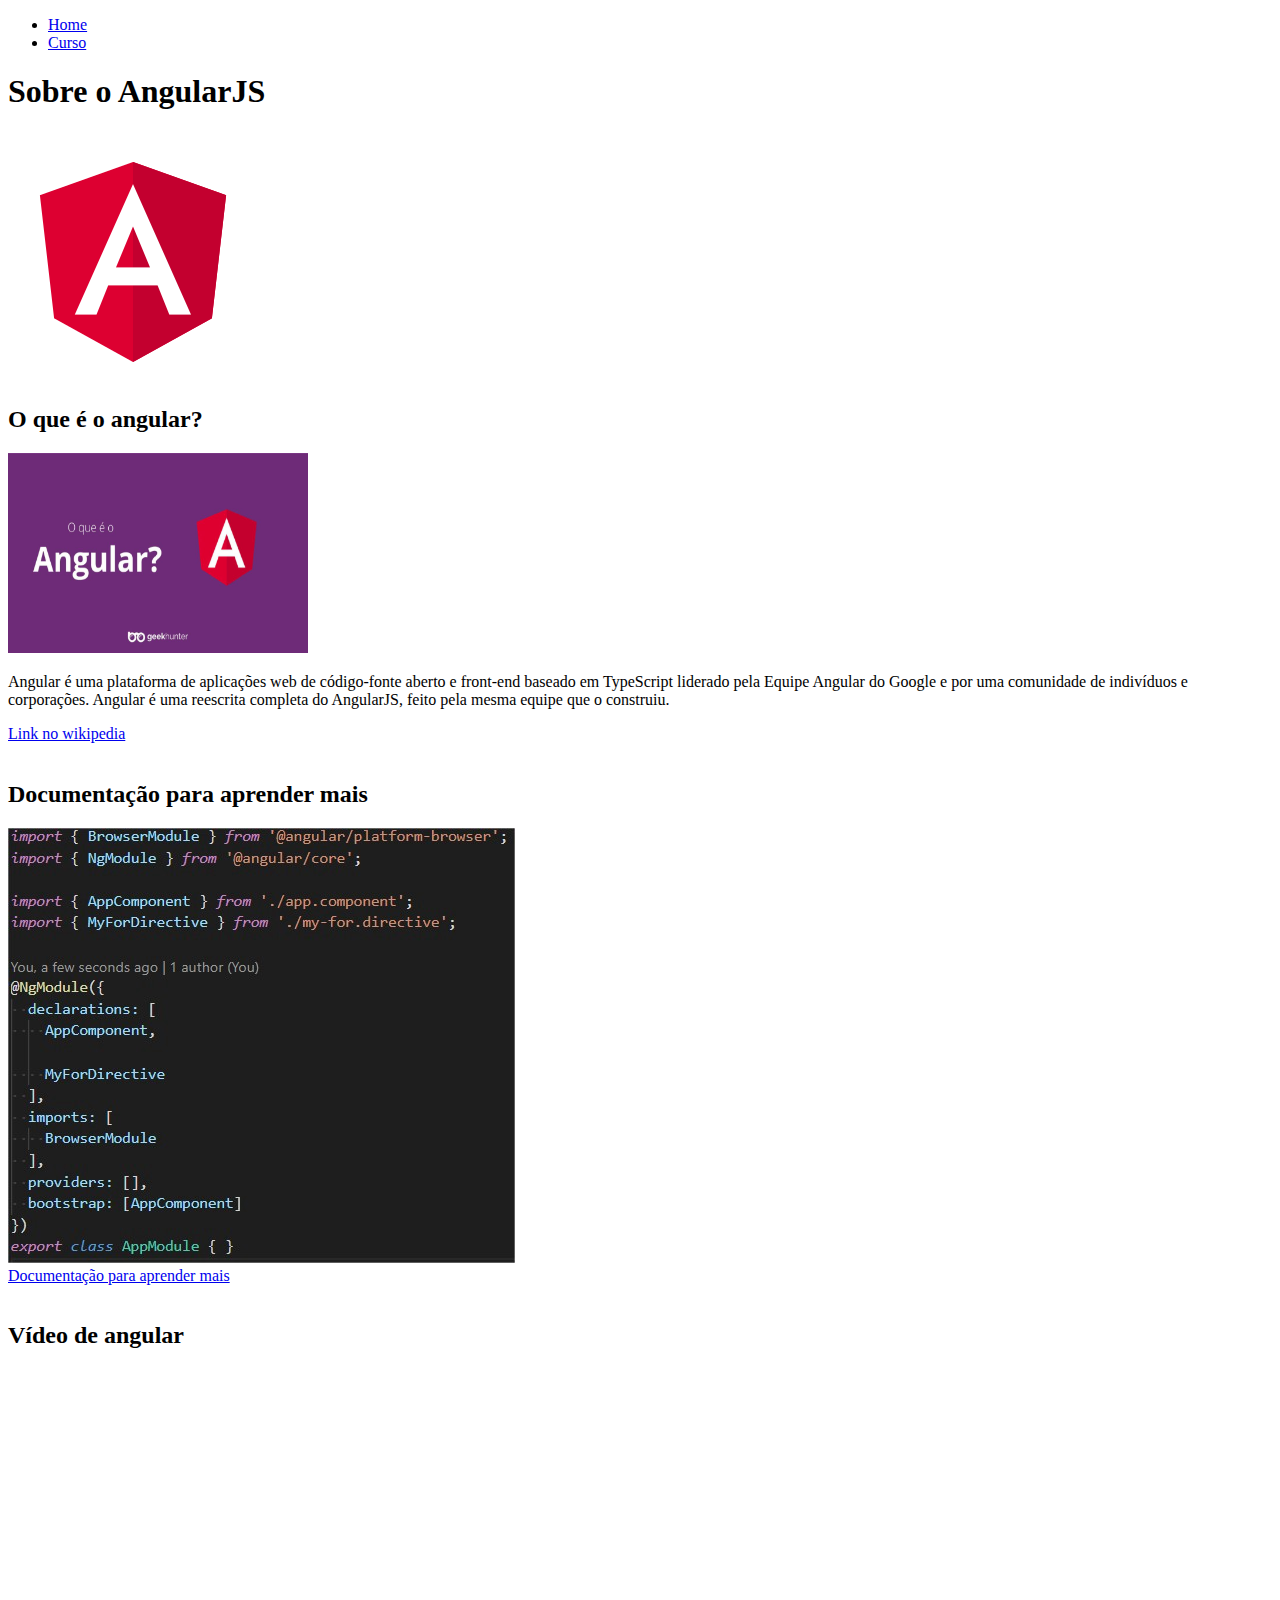
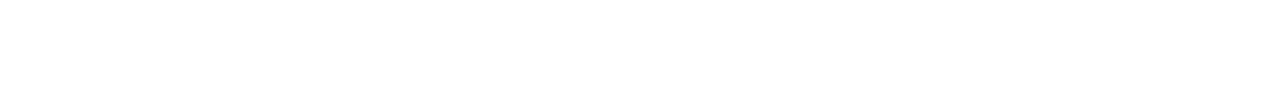
==== index.html @ ec2e1998 "Fundamentos-web HTML" ====
<!DOCTYPE html>
<html lang="pt-br">
<head>
    <meta charset="UTF-8">
    <meta http-equiv="X-UA-Compatible" content="IE=edge">
    <meta name="viewport" content="width=device-width, initial-scale=1.0">
    <title>Aprendendo angular </title>
</head>
<body>
    <ul>
        <li>
            <a href="index.html">Home</a>
        </li>
        <li>
            <a href="curso.html">Curso</a>
        </li>
    </ul>

    <h1>Sobre o AngularJS</h1>
    <img src="assets/img/Angular.png" alt="Logo do AngularJS">
    <br>
    <h2>O que é o angular?</h2>
    <img src="assets/img/o-que-e-o-angular.jpg" alt="O que é o AngularJS" width="300" height="200">
    <p>
        Angular é uma plataforma de aplicações web de código-fonte aberto e front-end baseado em TypeScript liderado pela Equipe Angular do Google e por uma comunidade de indivíduos e corporações. Angular é uma reescrita completa do AngularJS, feito pela mesma equipe que o construiu.
    </p>
    <a href="https://pt.wikipedia.org/wiki/Angular_(framework)">Link no wikipedia</a>
    <br>
    <br>

    <h2>Documentação para aprender mais</h2>
    <img src="assets/img/codigoangular.jpeg" alt="">
    <br>
    <a href="https://angular.io/docs">Documentação para aprender mais</a>
    <br>
    <br>
    <h2>Vídeo de angular</h2>
    <iframe 
    width="560" 
    height="315"
    src="https://www.youtube.com/embed/YX0y1FMlb8I" title="YouTube video player" 
    frameborder="0" 
    allow="accelerometer; autoplay; clipboard-write; encrypted-media; gyroscope; picture-in-picture" allowfullscreen> 
    </iframe>
</body>
</html>
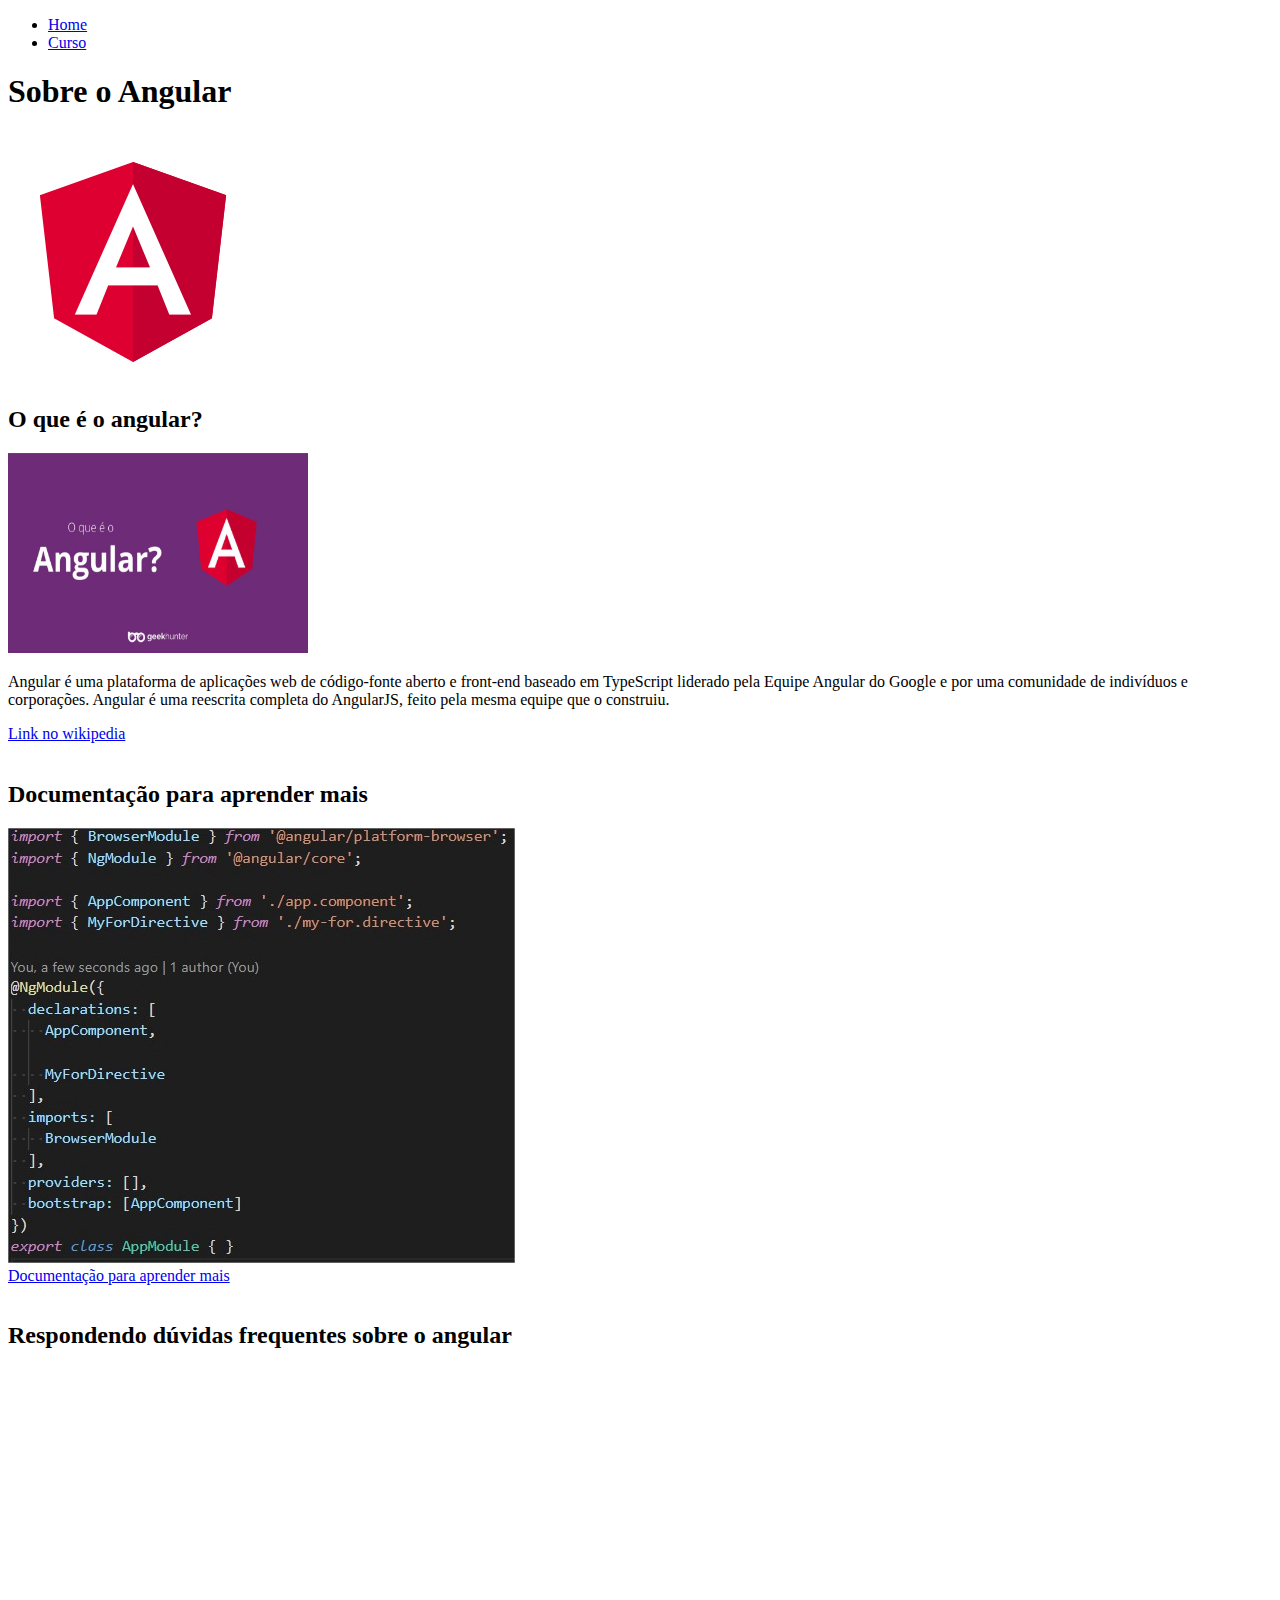
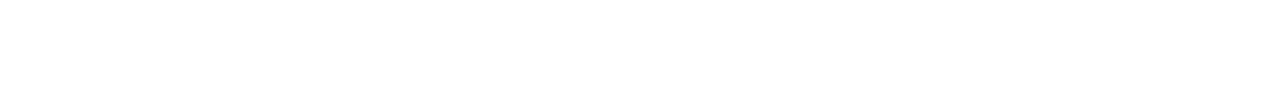
==== commit 8855097c: "atualiza textos" ====
--- a/index.html
+++ b/index.html
@@ -4,7 +4,7 @@
     <meta charset="UTF-8">
     <meta http-equiv="X-UA-Compatible" content="IE=edge">
     <meta name="viewport" content="width=device-width, initial-scale=1.0">
-    <title>Aprendendo angular </title>
+    <title>Aprendendo angular</title>
 </head>
 <body>
     <ul>
@@ -16,11 +16,11 @@
         </li>
     </ul>
 
-    <h1>Sobre o AngularJS</h1>
-    <img src="assets/img/Angular.png" alt="Logo do AngularJS">
+    <h1>Sobre o Angular</h1>
+    <img src="assets/img/Angular.png" alt="Logo do Angular">
     <br>
     <h2>O que é o angular?</h2>
-    <img src="assets/img/o-que-e-o-angular.jpg" alt="O que é o AngularJS" width="300" height="200">
+    <img src="assets/img/o-que-e-o-angular.jpg" alt="O que é o Angular" width="300" height="200">
     <p>
         Angular é uma plataforma de aplicações web de código-fonte aberto e front-end baseado em TypeScript liderado pela Equipe Angular do Google e por uma comunidade de indivíduos e corporações. Angular é uma reescrita completa do AngularJS, feito pela mesma equipe que o construiu.
     </p>
@@ -34,7 +34,7 @@
     <a href="https://angular.io/docs">Documentação para aprender mais</a>
     <br>
     <br>
-    <h2>Vídeo de angular</h2>
+    <h2>Respondendo dúvidas frequentes sobre o angular</h2>
     <iframe 
     width="560" 
     height="315"
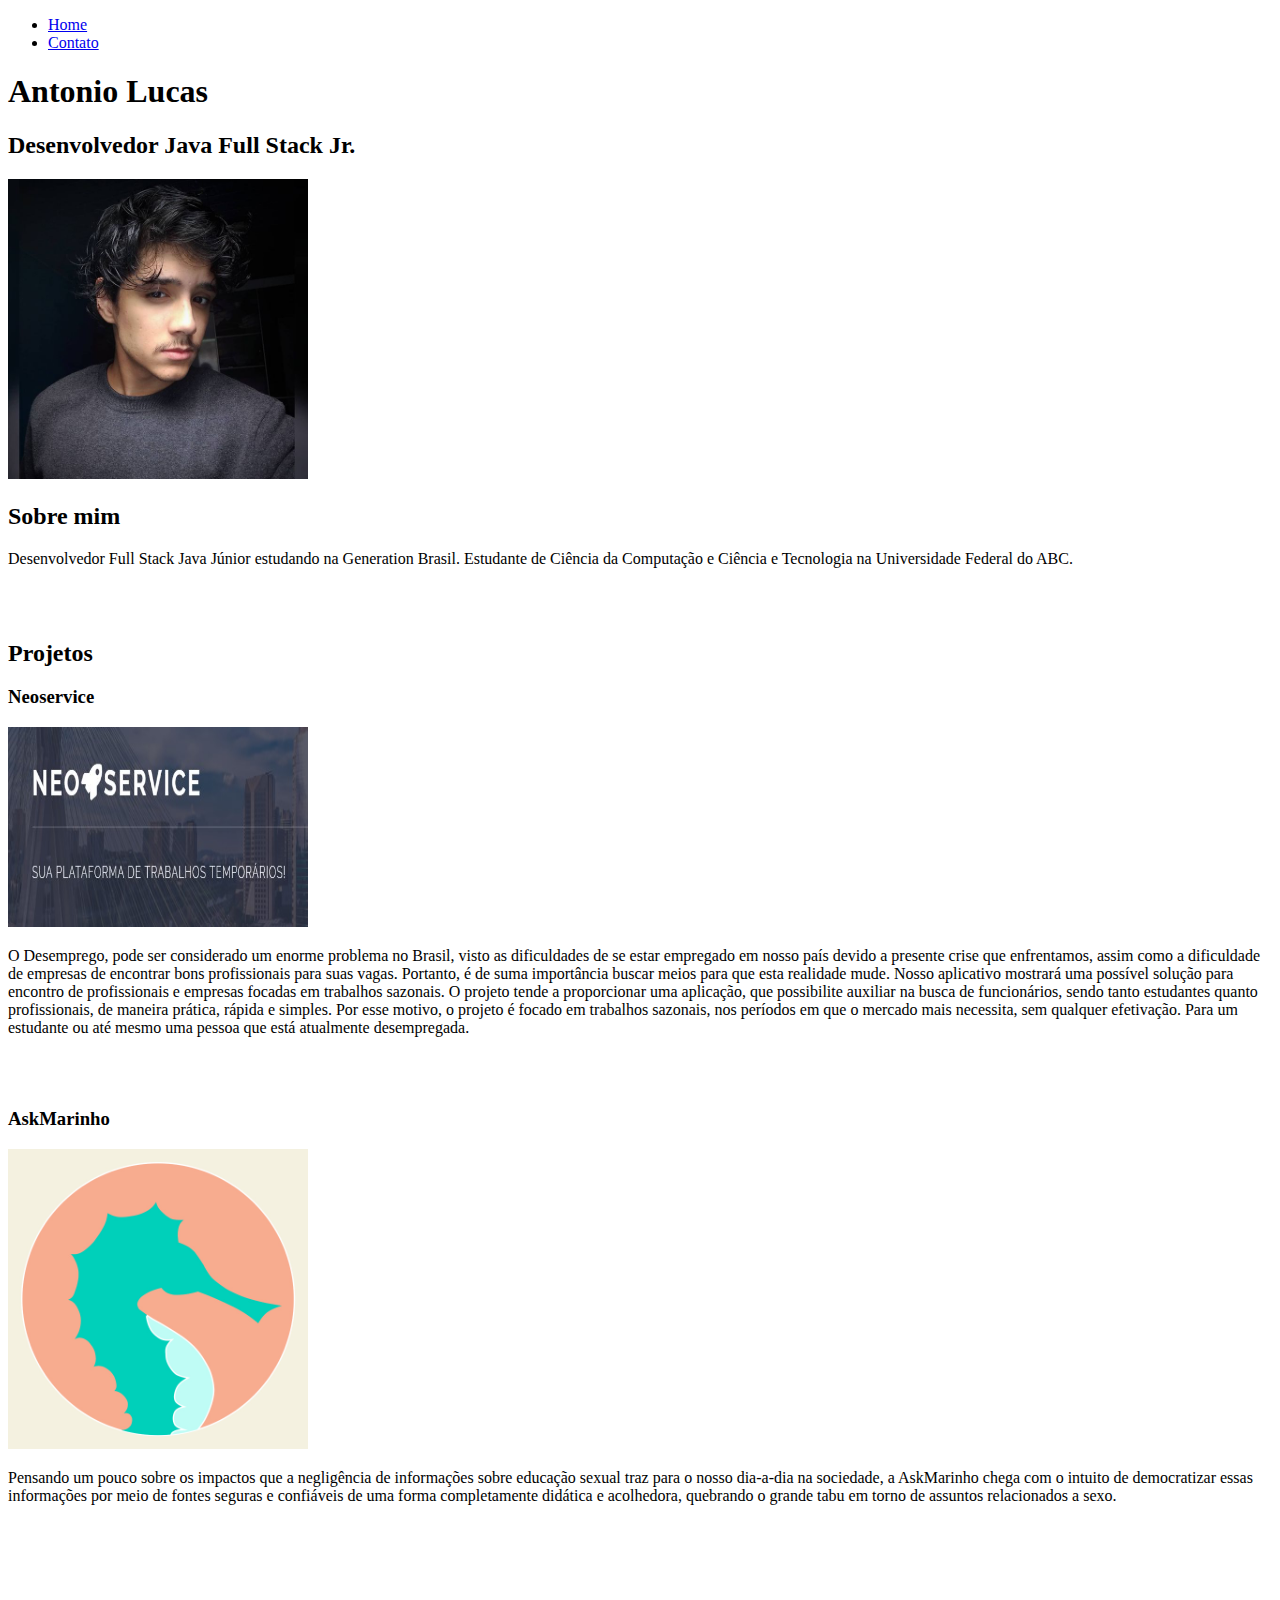
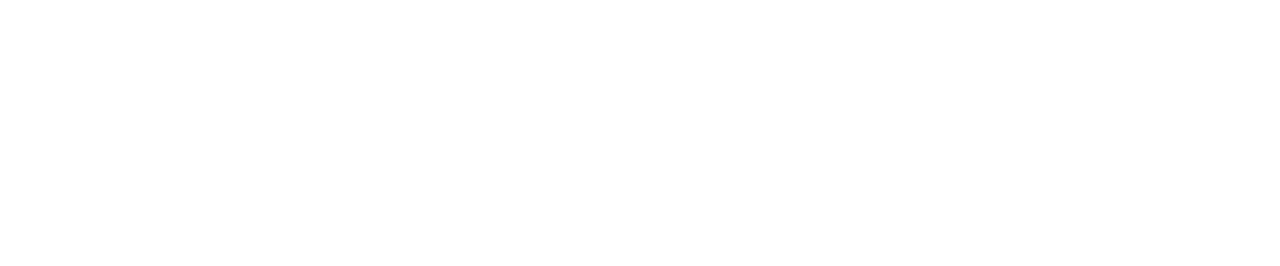
==== commit 5e2b46fa: "alteração" ====
--- a/index.html
+++ b/index.html
@@ -1,46 +1,58 @@
 <!DOCTYPE html>
 <html lang="pt-br">
+
 <head>
     <meta charset="UTF-8">
     <meta http-equiv="X-UA-Compatible" content="IE=edge">
     <meta name="viewport" content="width=device-width, initial-scale=1.0">
-    <title>Aprendendo angular</title>
+    <title>Antonio Lucas</title>
 </head>
+
 <body>
     <ul>
         <li>
             <a href="index.html">Home</a>
         </li>
         <li>
-            <a href="curso.html">Curso</a>
+            <a href="contato.html">Contato</a>
         </li>
     </ul>
 
-    <h1>Sobre o Angular</h1>
-    <img src="assets/img/Angular.png" alt="Logo do Angular">
+    <h1 class="text-white fonte mt-4 ">Antonio Lucas </h1>
+    <h2 class="text-white fonte3">Desenvolvedor Java Full Stack Jr.</h2>
+    <img src="assets/img/foto.jpg" alt="Minha foto" height="300px" width="300px">
     <br>
-    <h2>O que é o angular?</h2>
-    <img src="assets/img/o-que-e-o-angular.jpg" alt="O que é o Angular" width="300" height="200">
+    <h2>Sobre mim</h2>
+
     <p>
-        Angular é uma plataforma de aplicações web de código-fonte aberto e front-end baseado em TypeScript liderado pela Equipe Angular do Google e por uma comunidade de indivíduos e corporações. Angular é uma reescrita completa do AngularJS, feito pela mesma equipe que o construiu.
+        Desenvolvedor Full Stack Java Júnior estudando na Generation Brasil. Estudante de Ciência da Computação e Ciência e Tecnologia na Universidade Federal do ABC.
     </p>
-    <a href="https://pt.wikipedia.org/wiki/Angular_(framework)">Link no wikipedia</a>
+
     <br>
     <br>
 
-    <h2>Documentação para aprender mais</h2>
-    <img src="assets/img/codigoangular.jpeg" alt="">
+    <h2>Projetos</h2>
+    <h3>Neoservice</h3>
+    <img src="assets/img/neoservice.jpg" alt="" height="200px" width="300px">
     <br>
-    <a href="https://angular.io/docs">Documentação para aprender mais</a>
+    <p>
+        O Desemprego, pode ser considerado um enorme problema no Brasil, visto as dificuldades de se estar empregado em nosso país devido a presente crise que enfrentamos, assim como a dificuldade de empresas de encontrar bons profissionais para suas vagas. Portanto,
+        é de suma importância buscar meios para que esta realidade mude. Nosso aplicativo mostrará uma possível solução para encontro de profissionais e empresas focadas em trabalhos sazonais. O projeto tende a proporcionar uma aplicação, que possibilite
+        auxiliar na busca de funcionários, sendo tanto estudantes quanto profissionais, de maneira prática, rápida e simples. Por esse motivo, o projeto é focado em trabalhos sazonais, nos períodos em que o mercado mais necessita, sem qualquer efetivação.
+        Para um estudante ou até mesmo uma pessoa que está atualmente desempregada.
+    </p>
     <br>
     <br>
-    <h2>Respondendo dúvidas frequentes sobre o angular</h2>
-    <iframe 
-    width="560" 
-    height="315"
-    src="https://www.youtube.com/embed/YX0y1FMlb8I" title="YouTube video player" 
-    frameborder="0" 
-    allow="accelerometer; autoplay; clipboard-write; encrypted-media; gyroscope; picture-in-picture" allowfullscreen> 
-    </iframe>
+    <h3>AskMarinho</h3>
+    <img src="assets/img/askmarinho.jpeg" alt="" height="300px" width="300px">
+    <br>
+    <p>
+        Pensando um pouco sobre os impactos que a negligência de informações sobre educação sexual traz para o nosso dia-a-dia na sociedade, a AskMarinho chega com o intuito de democratizar essas informações por meio de fontes seguras e confiáveis de uma forma
+        completamente didática e acolhedora, quebrando o grande tabu em torno de assuntos relacionados a sexo.
+    </p>
+    <br>
+
+    <iframe width="560" height="315" src="https://www.youtube.com/embed/8vkGADckmiI" title="YouTube video player" frameborder="0" allow="accelerometer; autoplay; clipboard-write; encrypted-media; gyroscope; picture-in-picture" allowfullscreen></iframe>
 </body>
+
 </html>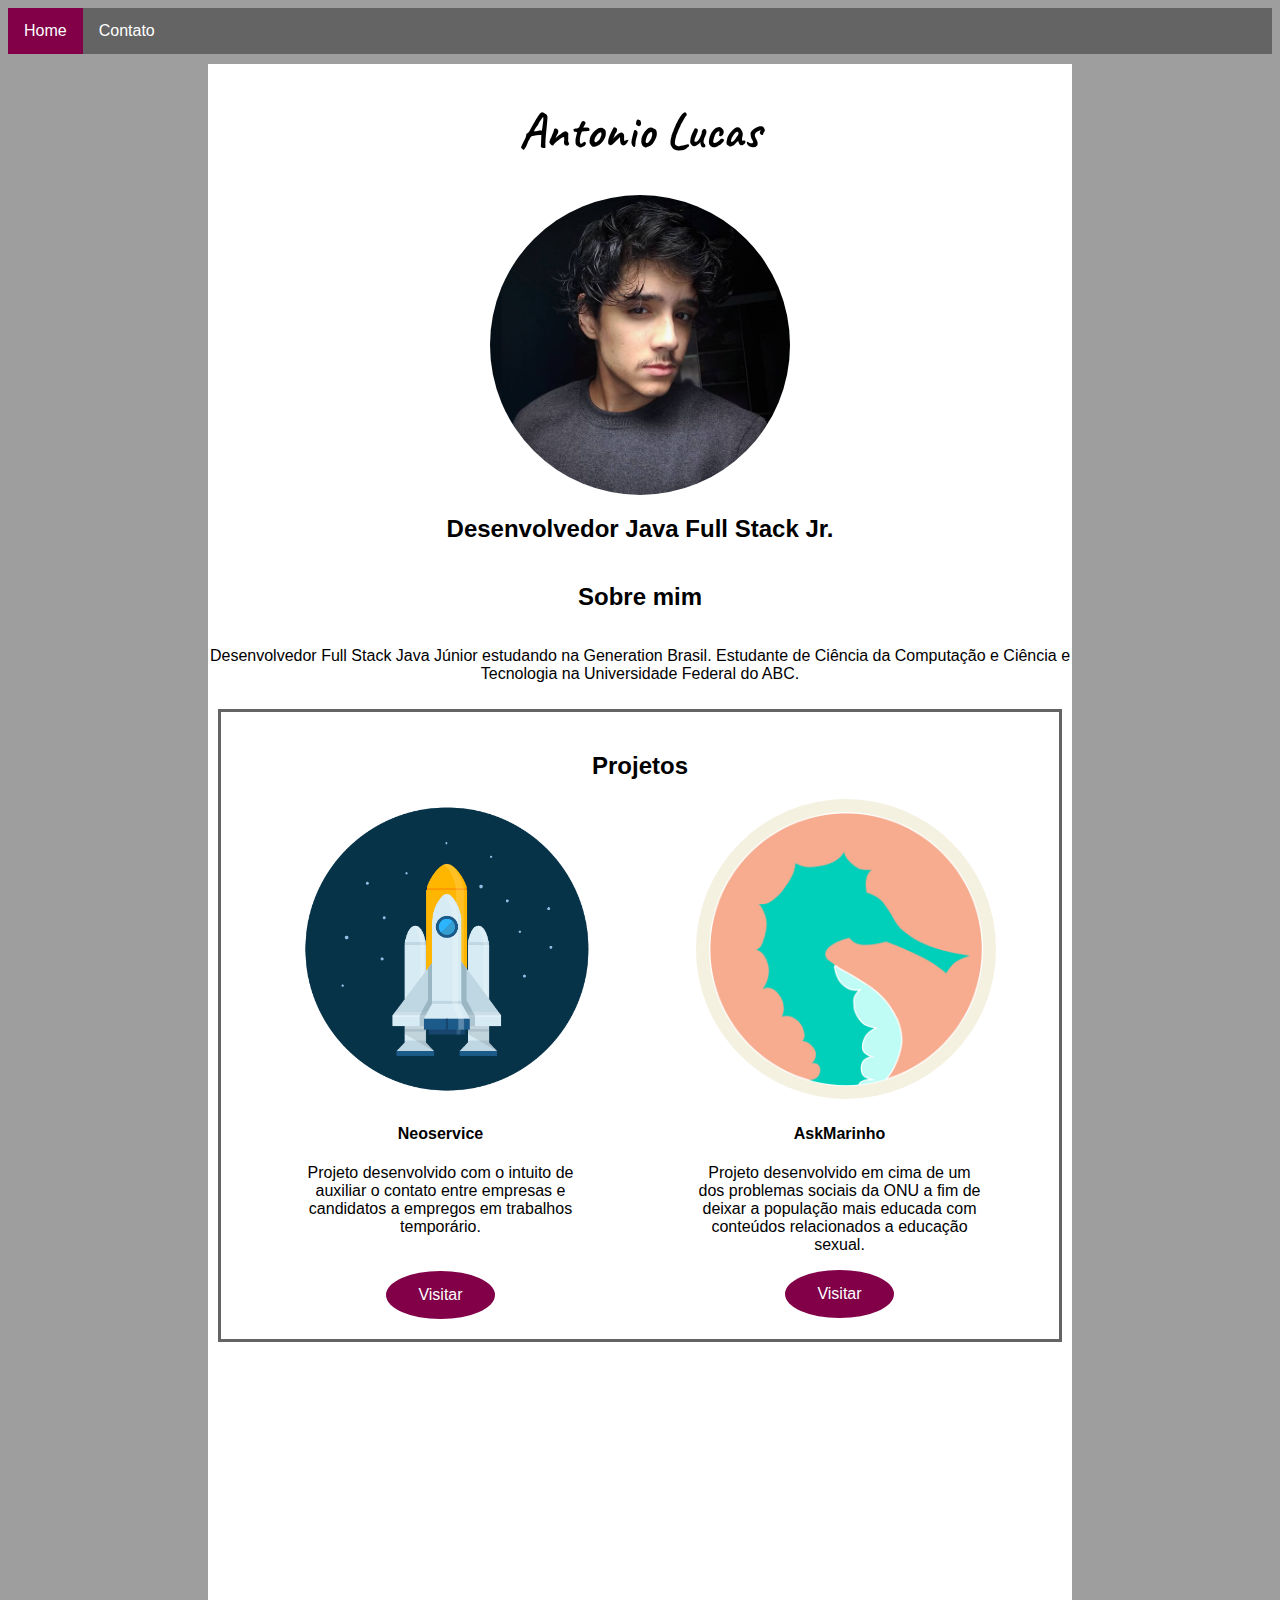
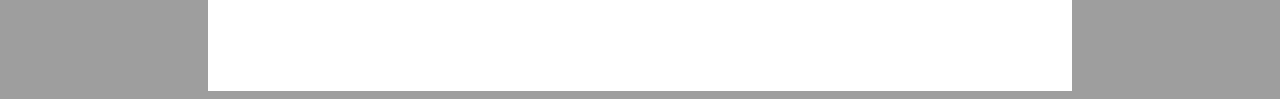
==== commit 4b698490: "Introduzindo CSS" ====
--- a/index.html
+++ b/index.html
@@ -6,53 +6,74 @@
     <meta http-equiv="X-UA-Compatible" content="IE=edge">
     <meta name="viewport" content="width=device-width, initial-scale=1.0">
     <title>Antonio Lucas</title>
+    <link rel="stylesheet" href="assets/css/style.css">
+    <link rel="preconnect" href="https://fonts.gstatic.com">
+    <link href="https://fonts.googleapis.com/css2?family=Caveat&display=swap" rel="stylesheet">
 </head>
 
 <body>
-    <ul>
-        <li>
-            <a href="index.html">Home</a>
-        </li>
-        <li>
-            <a href="contato.html">Contato</a>
-        </li>
-    </ul>
+    <div id="menu">
+        <ul>
+            <li>
+                <a class="active" href="index.html">Home</a>
+            </li>
+            <li>
+                <a href="contato.html">Contato</a>
+            </li>
+        </ul>
+    </div>
 
-    <h1 class="text-white fonte mt-4 ">Antonio Lucas </h1>
-    <h2 class="text-white fonte3">Desenvolvedor Java Full Stack Jr.</h2>
-    <img src="assets/img/foto.jpg" alt="Minha foto" height="300px" width="300px">
-    <br>
-    <h2>Sobre mim</h2>
+    <div class="all">
+        <div class="interno">
+            <h1 class="center">Antonio Lucas </h1>
+            <div class="container center">
+                <img src="assets/img/foto.jpg" alt="Minha foto" height="300px" width="300px">
+                <h2 class="text-white fonte3">Desenvolvedor Java Full Stack Jr.</h2>
 
-    <p>
-        Desenvolvedor Full Stack Java Júnior estudando na Generation Brasil. Estudante de Ciência da Computação e Ciência e Tecnologia na Universidade Federal do ABC.
-    </p>
+                <h2>Sobre mim</h2>
 
-    <br>
-    <br>
+                <p>
+                    Desenvolvedor Full Stack Java Júnior estudando na Generation Brasil. Estudante de Ciência da Computação e Ciência e Tecnologia na Universidade Federal do ABC.
+                </p>
+            </div>
 
-    <h2>Projetos</h2>
-    <h3>Neoservice</h3>
-    <img src="assets/img/neoservice.jpg" alt="" height="200px" width="300px">
-    <br>
-    <p>
-        O Desemprego, pode ser considerado um enorme problema no Brasil, visto as dificuldades de se estar empregado em nosso país devido a presente crise que enfrentamos, assim como a dificuldade de empresas de encontrar bons profissionais para suas vagas. Portanto,
-        é de suma importância buscar meios para que esta realidade mude. Nosso aplicativo mostrará uma possível solução para encontro de profissionais e empresas focadas em trabalhos sazonais. O projeto tende a proporcionar uma aplicação, que possibilite
-        auxiliar na busca de funcionários, sendo tanto estudantes quanto profissionais, de maneira prática, rápida e simples. Por esse motivo, o projeto é focado em trabalhos sazonais, nos períodos em que o mercado mais necessita, sem qualquer efetivação.
-        Para um estudante ou até mesmo uma pessoa que está atualmente desempregada.
-    </p>
-    <br>
-    <br>
-    <h3>AskMarinho</h3>
-    <img src="assets/img/askmarinho.jpeg" alt="" height="300px" width="300px">
-    <br>
-    <p>
-        Pensando um pouco sobre os impactos que a negligência de informações sobre educação sexual traz para o nosso dia-a-dia na sociedade, a AskMarinho chega com o intuito de democratizar essas informações por meio de fontes seguras e confiáveis de uma forma
-        completamente didática e acolhedora, quebrando o grande tabu em torno de assuntos relacionados a sexo.
-    </p>
-    <br>
 
-    <iframe width="560" height="315" src="https://www.youtube.com/embed/8vkGADckmiI" title="YouTube video player" frameborder="0" allow="accelerometer; autoplay; clipboard-write; encrypted-media; gyroscope; picture-in-picture" allowfullscreen></iframe>
+            <div class="projetos">
+                <h2 class="center">Projetos</h2>
+
+                <div class="row">
+                    <div class="neoservice" style="width: 288px; ">
+                        <img src="assets/img/neoservice.png " alt=" " height="300px " width="300px ">
+                        <div>
+                            <div class="texto">
+                                <h4>Neoservice</h4>
+                                <p>Projeto desenvolvido com o intuito de auxiliar o contato entre empresas e candidatos a empregos em trabalhos temporário.</p>
+                            </div>
+                            <div>
+                                <a class="botao" href="https://neo-service.000webhostapp.com/" target="_blank " class="btn btn-dark text-uppercase w-100 ">Visitar</a>
+                            </div>
+                        </div>
+                    </div>
+                    <div class="askmarinho" style="width: 288px; ">
+                        <img src="assets/img/askmarinho.jpeg" alt=" " height="300px " width="300px ">
+                        <div>
+
+                            <h4>AskMarinho</h4>
+                            <p>Projeto desenvolvido em cima de um dos problemas sociais da ONU a fim de deixar a população mais educada com conteúdos relacionados a educação sexual.</p>
+
+                            <div>
+                                <a class="botao" href="https://askmarinho.herokuapp.com/" target="_blank " class="btn btn-dark text-uppercase w-100 ">Visitar</a>
+                            </div>
+                        </div>
+                    </div>
+                </div>
+            </div>
+
+
+
+            <iframe width="560 " height="315 " src="https://www.youtube.com/embed/8vkGADckmiI " title="YouTube video player " frameborder="0 " allow="accelerometer; autoplay; clipboard-write; encrypted-media; gyroscope; picture-in-picture " allowfullscreen></iframe>
+        </div>
+    </div>
 </body>
 
 </html>--- a/assets/css/style.css
+++ b/assets/css/style.css
@@ -0,0 +1,150 @@
+.center {
+    text-align: center;
+}
+
+#menu {
+    text-align: left;
+    margin-bottom: 10px;
+}
+
+.container {
+    display: flex;
+    flex-direction: column;
+    align-items: center;
+    justify-content: center;
+}
+
+.row {
+    display: flex;
+    flex-direction: row wrap;
+    justify-content: space-around;
+}
+
+.projetos {
+    padding: 20px;
+    margin: 10px;
+    border-style: solid;
+    border-color: rgb(100, 100, 100);
+}
+
+.all {
+    text-align: center;
+    padding-left: 200px;
+    padding-right: 200px;
+}
+
+.interno {
+    padding-top: 1px;
+    padding-bottom: 20px;
+    background-color: #ffffff;
+}
+
+ul {
+    list-style-type: none;
+    margin: 0;
+    padding: 0;
+    overflow: hidden;
+    background-color: rgb(100, 100, 100);
+}
+
+li {
+    float: left;
+}
+
+li a {
+    display: block;
+    color: white;
+    text-align: center;
+    padding: 14px 16px;
+    text-decoration: none;
+}
+
+body {
+    background-color: rgb(158, 158, 158);
+    font-family: Verdana, Geneva, Tahoma, sans-serif;
+}
+
+
+/* Change the link color to #111 (black) on hover */
+
+li a:hover {
+    background-color: rgb(50, 50, 50);
+}
+
+.active {
+    background-color: #810047;
+}
+
+.active:hover {
+    background-color: #9b1d62;
+}
+
+.botao {
+    background-color: #810047;
+    border: none;
+    color: white;
+    padding: 15px 32px;
+    text-align: center;
+    text-decoration: none;
+    display: inline-block;
+    font-size: 16px;
+    border-radius: 50%;
+}
+
+.botao:hover {
+    background-color: #9b1d62;
+}
+
+#enviar {
+    font-size: 15px;
+    padding: 10px 10px;
+    margin-bottom: 10px;
+    cursor: pointer;
+}
+
+.maisinterno {
+    padding-left: 200px;
+    padding-right: 200px;
+}
+
+.formulario {
+    padding: 1px;
+    margin: 1px;
+    border-style: solid;
+    border-color: rgb(100, 100, 100);
+}
+
+textarea {
+    padding: 10px;
+    width: 400px;
+    height: 100px;
+    resize: none;
+    outline: 0;
+    border: 1px solid #999;
+}
+
+input {
+    padding: 10px;
+    width: 400px;
+    height: 10px;
+    outline: 0;
+    border: 1px solid #999;
+}
+
+label {
+    display: block;
+    margin-top: 10px;
+}
+
+img {
+    border-radius: 50%;
+}
+
+h1 {
+    font-family: 'Caveat', cursive;
+    font-size: 50px;
+}
+
+.texto {
+    margin-bottom: 35px;
+}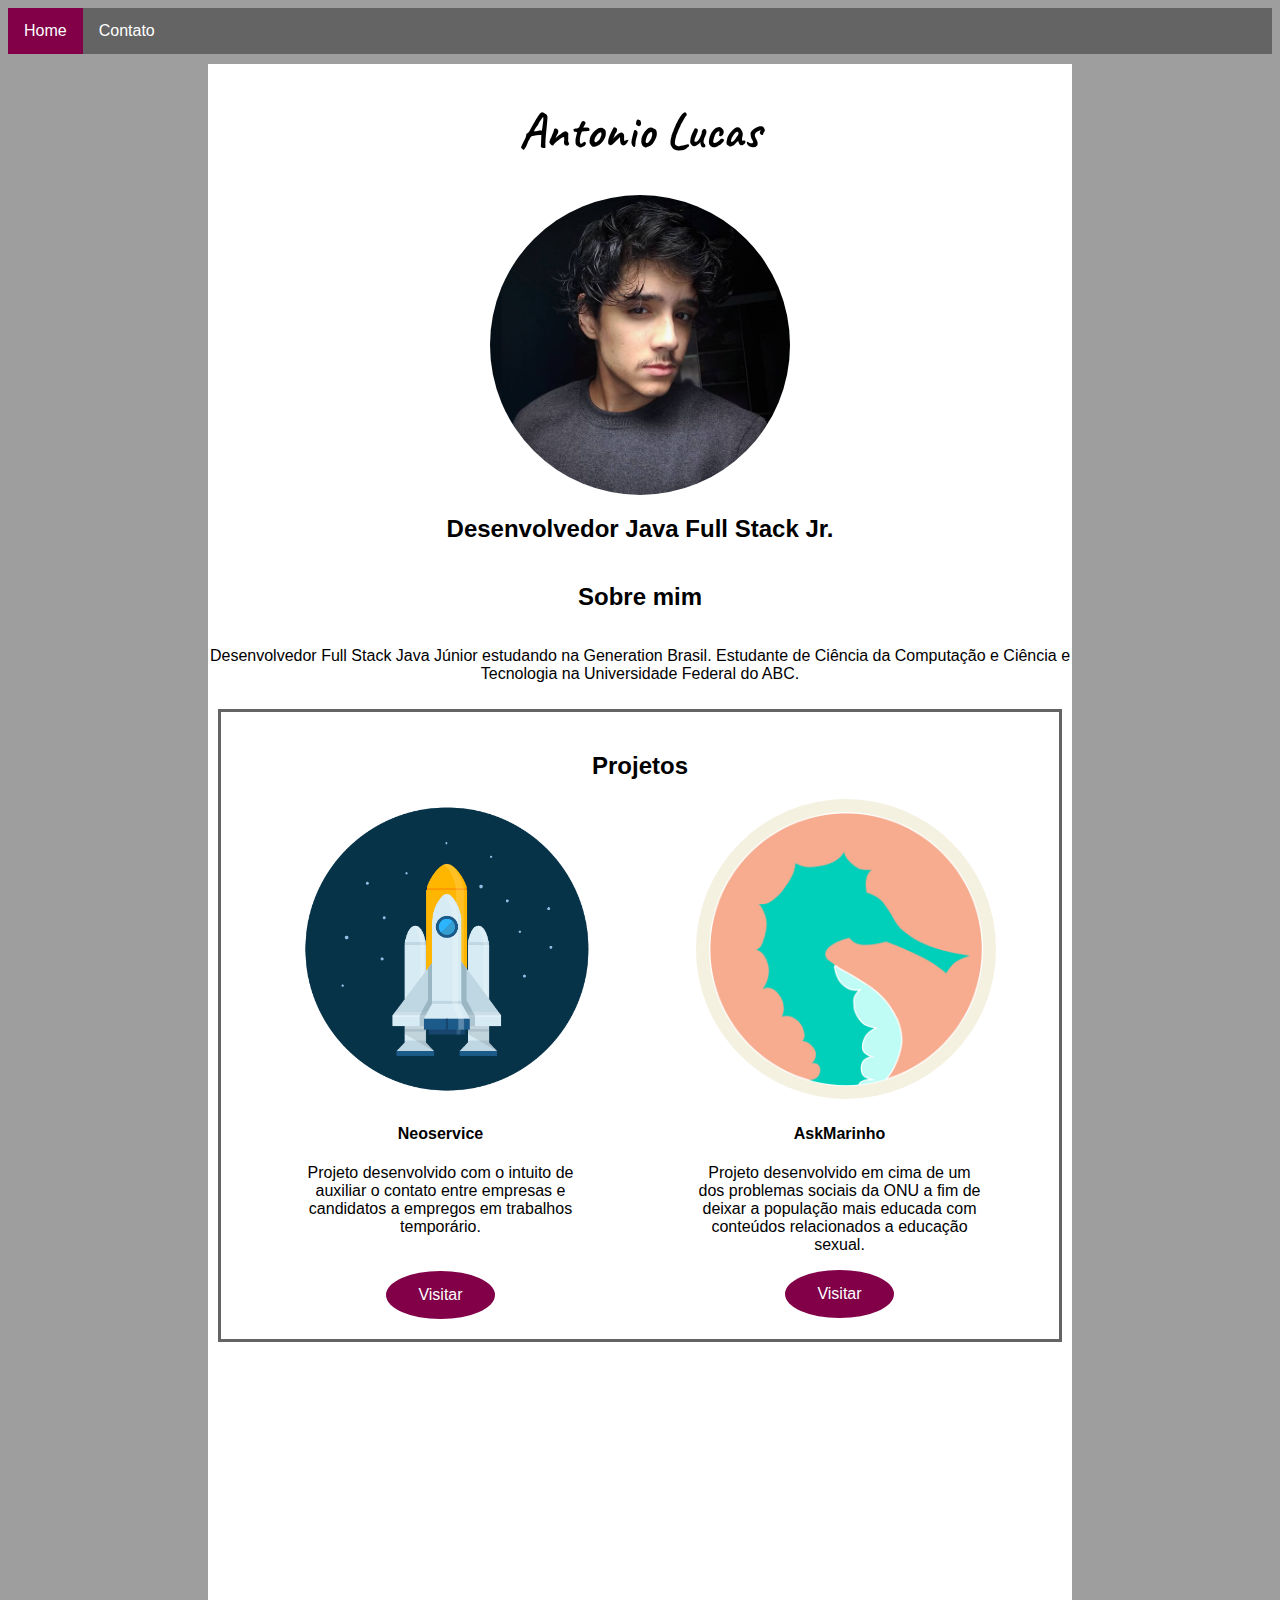
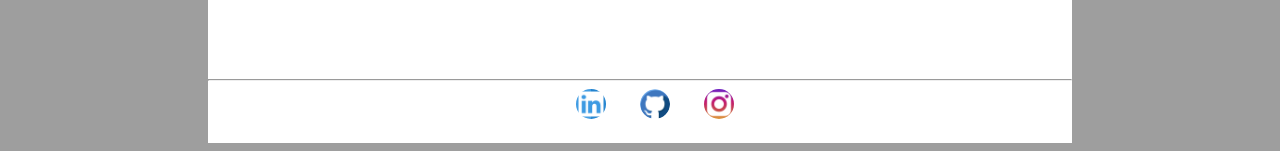
==== commit cadce260: "Adicionando icones" ====
--- a/index.html
+++ b/index.html
@@ -69,9 +69,21 @@
                 </div>
             </div>
 
+            <iframe width="560 " height="315 " src="https://www.youtube.com/embed/8vkGADckmiI " title="YouTube video player " frameborder="0 " allow="accelerometer; autoplay; clipboard-write; encrypted-media; gyroscope; picture-in-picture " allowfullscreen></iframe>
+            <footer>
+                <hr>
 
+                <a href="https://www.linkedin.com/in/antonio-lucas-2a7327183/" target="_blank">
+                    <img class="icone" src="assets/img/linkedin.png" alt="">
+                </a>
+                <a href="https://github.com/AntLucas" target="_blank">
+                    <img class="icone" src="assets/img/github.png" alt="">
+                </a>
+                <a href="https://www.instagram.com/ant_luc/" target="_blank">
+                    <img class="icone" src="assets/img/instagram.png" alt="">
+                </a>
 
-            <iframe width="560 " height="315 " src="https://www.youtube.com/embed/8vkGADckmiI " title="YouTube video player " frameborder="0 " allow="accelerometer; autoplay; clipboard-write; encrypted-media; gyroscope; picture-in-picture " allowfullscreen></iframe>
+            </footer>
         </div>
     </div>
 </body>
--- a/assets/css/style.css
+++ b/assets/css/style.css
@@ -147,4 +147,18 @@
 
 .texto {
     margin-bottom: 35px;
+}
+
+.icone {
+    height: 30px;
+    width: 30px;
+    margin-left: 30px;
+}
+
+footer a {
+    text-decoration: none;
+}
+
+.icone:hover {
+    background-color: #eee;
 }